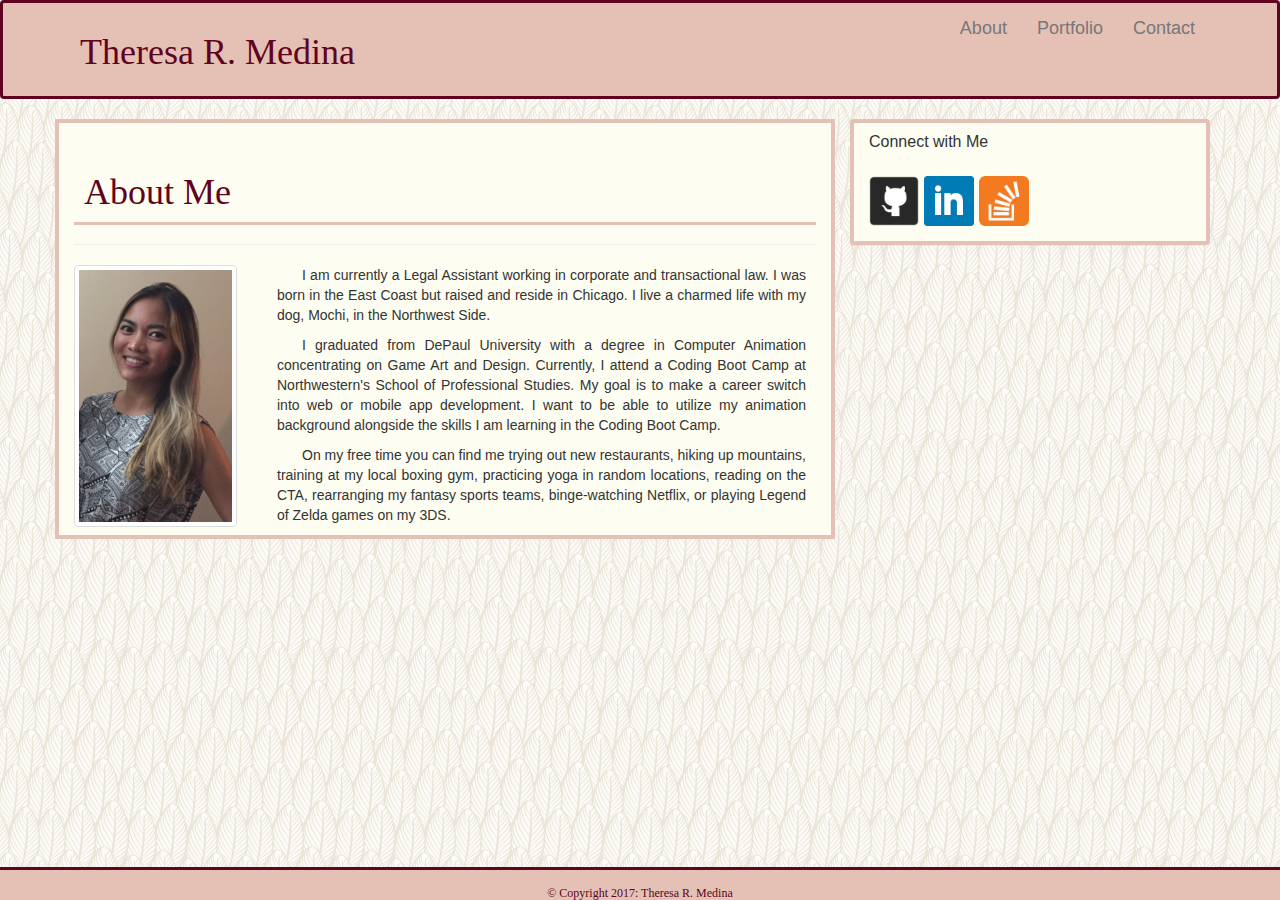
==== index.html @ 277f1061 "Adding initial files" ====
<!DOCTYPE>
<html>

<head>
	<title>Theresa R. Medina</title>
	
	<link rel="stylesheet" href="https://maxcdn.bootstrapcdn.com/bootstrap/3.3.6/css/bootstrap.min.css">
	<link rel="stylesheet" href="assets/css/style.css">
	<!-- <link rel="stylesheet" href="assets/css/reset.css"> -->
</head>

<body>
	<nav class="navbar navbar-default">
		<div class="container">
      		<div class="navbar-header">
        		<h1>Theresa R. Medina</h1>
      		</div>
      		<div class="collapse navbar-collapse" id="bs-example-navbar-collapse-1">
        		<ul class="nav navbar-nav navbar-right">
          			<li><a href="index.html">About</a></li>
          			<li><a href="portfolio.html">Portfolio</a></li>
          			<li><a href="contact.html">Contact</a></li>
        		</ul>
      		</div>
    	</div>
  	</nav>

  	<div class="container">
    	<div class="row">
      		<div class="col-md-8 main_content">
       			<div class="page-header">
          			<h1>About Me</h1>
       			</div>

        		<div class="row">
          			<div class="col-md-3">
            			<img src="assets/images/profilepic.jpg"  alt="Profile Pic" class="img-thumbnail">
          			</div>

         		 	<div class="col-md-9">
           				<p>I am currently a Legal Assistant working in corporate and transactional law. I was born in the East Coast but raised and reside in Chicago. I live a charmed life with my dog, Mochi, in the Northwest Side.</p>

						<p>I graduated from DePaul University with a degree in Computer Animation concentrating on Game Art and Design. Currently, I attend a Coding Boot Camp at Northwestern's School of Professional Studies. My goal is to make a career switch into web or mobile app development. I want to be able to utilize my animation background alongside the skills I am learning in the Coding Boot Camp.</p>

						<p>On my free time you can find me trying out new restaurants, hiking up mountains, training at my local boxing gym, practicing yoga in random locations, reading on the CTA, rearranging my fantasy sports teams, binge-watching Netflix, or playing Legend of Zelda games on my 3DS.</p>
          			</div>
        		</div>
      		</div>

      		<div class="col-md-4">
        		<div class="panel social_media">
         			<div class="panel-heading">
            			<h3 class="panel-title">Connect with Me</h3>
          			</div>
          		<div class="panel-body">
            		<a href="https://github.com/trgmedina" target="_blank">
						<img src="assets/images/github.png" width="50" height="50" alt="Link to GitHub">
					</a> 

					<a href="https://www.linkedin.com/in/theresamedina" target="_blank">
						<img src="assets/images/linkedin.png" width="50" height="50" alt="Link to LinkedIn">
					</a>

					<a href="http://stackoverflow.com/users/7367564/theresa?tab=profile" target="_blank">
						<img src="assets/images/stackoverflow.png" width="50" height="50" alt="Link to Stack Overflow">
					</a> 
          		</div>
        	</div>
      	</div>
    </div>
</div>

  <!-- jQuery CDN -->
  <script src="https://ajax.googleapis.com/ajax/libs/jquery/1.11.3/jquery.min.js"></script>

  <!-- Bootstrap JavaScript CDN -->
  <script src="https://maxcdn.bootstrapcdn.com/bootstrap/3.3.7/js/bootstrap.min.js"></script>



	<!-- <div class="main_content">
		<h1>About Me</h1>

		<img id="profile_pic" src="assets/images/profilepic.jpg" alt="Profile Picture">

		<p>I am currently a Legal Assistant working in corporate and transactional law. I was born in the East Coast but raised and reside in Chicago. I live a charmed life with my dog, Mochi, in the Northwest Side.</p>

		<p>I graduated from DePaul University with a degree in Computer Animation concentrating on Game Art and Design. Currently, I attend a Coding Boot Camp at Northwestern's School of Professional Studies. My goal is to make a career switch into web or mobile app development. I want to be able to utilize my animation background alongside the skills I am learning in the Coding Boot Camp.</p>

		<p>On my free time you can find me trying out new restaurants, hiking up mountains, training at my local boxing gym, practicing yoga in random locations, reading on the CTA, rearranging my fantasy sports teams, binge-watching Netflix, or playing Legend of Zelda games on my 3DS.</p>
	</div>

	<aside class="social_media">
		<h2>Connect with Me</h2>
		
		<a href="https://github.com/trgmedina" target="_blank">
			<img src="assets/images/github.png" width="50" height="50" alt="Link to GitHub">
		</a> 

		<a href="https://www.linkedin.com/in/theresamedina" target="_blank">
			<img src="assets/images/linkedin.png" width="50" height="50" alt="Link to LinkedIn">
		</a>

		<a href="http://stackoverflow.com/users/7367564/theresa?tab=profile" target="_blank">
			<img src="assets/images/stackoverflow.png" width="50" height="50" alt="Link to Stack Overflow">
		</a> 
	</aside>
 -->
	<footer>© Copyright 2017: Theresa R. Medina</footer>

	
</body>


</html>
---- assets/css/style.css ----
body {
	background-image: url("../images/upfeathers.png");
}

header {
	font-family: "Georgia";
	font-size: 30px;
	font-weight: bold;
	color: #fdfdf1;
	background: #e5c1b5;
	width: 100%;
	height: 120px;
	border-top: 3px solid #600320;
	border-bottom: 3px solid #600320;
	position: fixed;
	left: 0px;
	top: 0px;
	z-index: 100;
}

h1 {
	font-family: "Georgia";
	color: #600320;
	padding: 10px;
	border-bottom: 3px solid #e5c1b5;
}

h2 {
	font-family: "Georgia";
	font-size: 20px;
	text-align: center;
	color: #600320;
	padding: 10px;
	border-bottom: 2px solid #e5c1b5;
}

p {
	font-family: "Arial";
	padding-left: 10px;
	padding-right: 10px;
	text-align: justify;
	text-indent: 25px;
}

a {
	font-family: "Arial";
	font-size: 18px;
	color: #600320;
	text-decoration: none;
}

a.default_links {
	padding: 20px;
	float: right;
	position: relative;
	right: 100px;
	top: 25px;
}

.header_box {
	background: #600320;
	display: inline-block;
	padding: 30px;
	float: left;
	position: relative;
	top: 10px;
	left: 100px; 
}

.main_content {
	border: 4px solid #e5c1b5;
	background: #fdfdf1;
}

#profile_pic {
	float: left;
	padding-left: 10px;
	padding-right: 20px;
	height: 280px;
	width: 170px;
}

.social_media {
	border: 4px solid #e5c1b5;
	background: #fdfdf1;
}

label {
	font-family: "Georgia";
	font-size: 16px;
	font-weight: bold;
	color: #600320;
}

input {
	width: 100%;
	padding: 12px 20px;
    margin-bottom: 15px;
    display: inline-block;
    box-sizing: border-box;
    border-radius: 4px;
    outline: none;
}

#fmessage {
    height: 150px;
    resize: none;
    vertical-align: text-top;
}

button {
	background-color: #600320; 
    border: none;
    color: #e5c1b5;
    font-weight: bold;
    font-size: 16px;
    padding: 15px;
    width: 150px;
    text-align: center;
    text-decoration: none;
    display: inline-block;
}

.portfolio_images {
	padding-left: 40px;
	padding-right: 40px;
	padding-bottom: 20px;
}

#hangman {
	float: left;
	padding-bottom: 40px;
	z-index: 1;
}

#rpg_game {
	float: right;
	padding-bottom: 40px;
}

#trivia_game {
	float: left;
	padding-bottom: 40px;
}

#rutgers {
	float: right;
	padding-bottom: 40px;
}

#rps {
	float: left;
	padding-bottom: 40px;
}

figcaption {
	position: absolute;
	padding: 20px;
	background-color: #600320; 
    border: none;
    color: #fdfdf1;
    font-family: "Georgia";
    font-weight: bold;
    font-size: 20px;
    width: 210px;
    text-align: center;
    text-decoration: none;
    display: inline-block;
    z-index: 2;
}

#hangman_label {
	top: 240px;
}

#rpg_label {
	top: 240px;
	right: 50px;
}

#triviagame_label {
	top: 480px;
	left: 50px;
}

#rutgers_label {
	top: 480px;
	right: 50px;
}

#rps_label {
	top: 720px;
	left: 50px;
}

footer {
	clear: both;
	position: fixed;
	font-family: "Georgia";
	text-align: center;
	font-size: 12px;
	color: #600320;
	padding: 15px;
	background: #e5c1b5;
	width: 100%;
	height: 10px;
	bottom: 0px;
	left: 0px;
	border-top: 3px solid #600320;
	z-index: 3;
}

/*.col-md-8 {
	background: #fdfdf1;
	border: 3px solid #e5c1b5;
}*/

.navbar {
	background: #e5c1b5;
	border: 3px solid #600320;
}

.navbar-header {
	color: #600320;
}
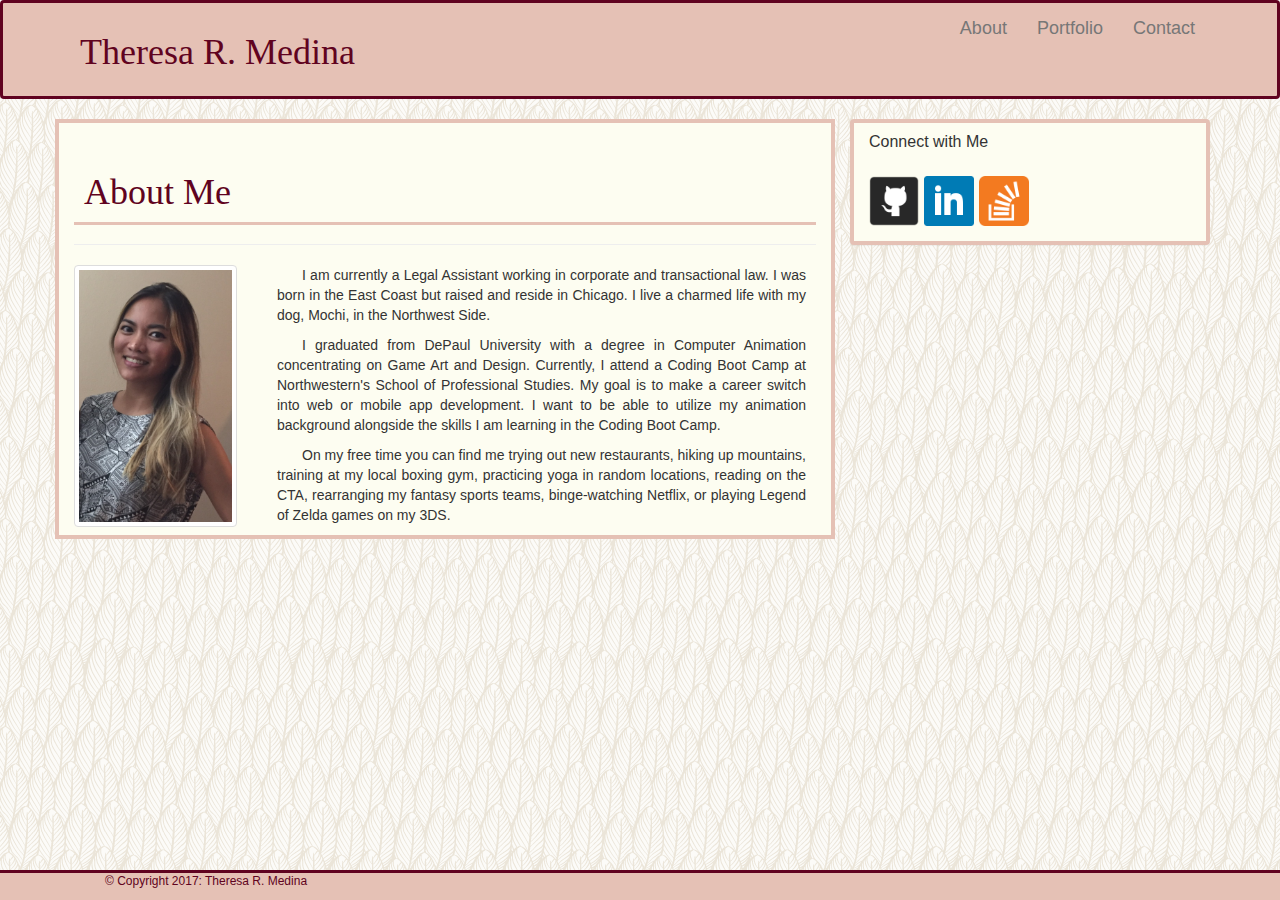
==== commit 8383715c: "Added sticky footer through bootstrap" ====
--- a/index.html
+++ b/index.html
@@ -52,62 +52,36 @@
          			<div class="panel-heading">
             			<h3 class="panel-title">Connect with Me</h3>
           			</div>
-          		<div class="panel-body">
-            		<a href="https://github.com/trgmedina" target="_blank">
-						<img src="assets/images/github.png" width="50" height="50" alt="Link to GitHub">
-					</a> 
+          			<div class="panel-body">
+            			<a href="https://github.com/trgmedina" target="_blank">
+							<img src="assets/images/github.png" width="50" height="50" alt="Link to GitHub">
+						</a> 
 
-					<a href="https://www.linkedin.com/in/theresamedina" target="_blank">
-						<img src="assets/images/linkedin.png" width="50" height="50" alt="Link to LinkedIn">
-					</a>
+						<a href="https://www.linkedin.com/in/theresamedina" target="_blank">
+							<img src="assets/images/linkedin.png" width="50" height="50" alt="Link to LinkedIn">
+						</a>
 
-					<a href="http://stackoverflow.com/users/7367564/theresa?tab=profile" target="_blank">
-						<img src="assets/images/stackoverflow.png" width="50" height="50" alt="Link to Stack Overflow">
-					</a> 
-          		</div>
-        	</div>
-      	</div>
-    </div>
-</div>
+						<a href="http://stackoverflow.com/users/7367564/theresa?tab=profile" target="_blank">
+							<img src="assets/images/stackoverflow.png" width="50" height="50" alt="Link to Stack Overflow">
+						</a> 
+          			</div>
+        		</div>
+      		</div>
+    	</div>
+	</div>
+
+	<footer class="footer footer-properties">
+		<div class="container">
+			<p>© Copyright 2017: Theresa R. Medina</p>
+    	</div>
+	</footer>
+
 
   <!-- jQuery CDN -->
   <script src="https://ajax.googleapis.com/ajax/libs/jquery/1.11.3/jquery.min.js"></script>
 
   <!-- Bootstrap JavaScript CDN -->
   <script src="https://maxcdn.bootstrapcdn.com/bootstrap/3.3.7/js/bootstrap.min.js"></script>
-
-
-
-	<!-- <div class="main_content">
-		<h1>About Me</h1>
-
-		<img id="profile_pic" src="assets/images/profilepic.jpg" alt="Profile Picture">
-
-		<p>I am currently a Legal Assistant working in corporate and transactional law. I was born in the East Coast but raised and reside in Chicago. I live a charmed life with my dog, Mochi, in the Northwest Side.</p>
-
-		<p>I graduated from DePaul University with a degree in Computer Animation concentrating on Game Art and Design. Currently, I attend a Coding Boot Camp at Northwestern's School of Professional Studies. My goal is to make a career switch into web or mobile app development. I want to be able to utilize my animation background alongside the skills I am learning in the Coding Boot Camp.</p>
-
-		<p>On my free time you can find me trying out new restaurants, hiking up mountains, training at my local boxing gym, practicing yoga in random locations, reading on the CTA, rearranging my fantasy sports teams, binge-watching Netflix, or playing Legend of Zelda games on my 3DS.</p>
-	</div>
-
-	<aside class="social_media">
-		<h2>Connect with Me</h2>
-		
-		<a href="https://github.com/trgmedina" target="_blank">
-			<img src="assets/images/github.png" width="50" height="50" alt="Link to GitHub">
-		</a> 
-
-		<a href="https://www.linkedin.com/in/theresamedina" target="_blank">
-			<img src="assets/images/linkedin.png" width="50" height="50" alt="Link to LinkedIn">
-		</a>
-
-		<a href="http://stackoverflow.com/users/7367564/theresa?tab=profile" target="_blank">
-			<img src="assets/images/stackoverflow.png" width="50" height="50" alt="Link to Stack Overflow">
-		</a> 
-	</aside>
- -->
-	<footer>© Copyright 2017: Theresa R. Medina</footer>
-
 	
 </body>
 
--- a/assets/css/style.css
+++ b/assets/css/style.css
@@ -85,135 +85,72 @@
 	background: #fdfdf1;
 }
 
-label {
-	font-family: "Georgia";
-	font-size: 16px;
-	font-weight: bold;
-	color: #600320;
+#main-container {
+  padding-top: 130px;
 }
 
-input {
-	width: 100%;
-	padding: 12px 20px;
-    margin-bottom: 15px;
-    display: inline-block;
-    box-sizing: border-box;
-    border-radius: 4px;
-    outline: none;
+.main-section {
+  margin: 0 0 40px 0;
+  width: 100%;
+  max-width: 650px;
+  float: left;
 }
 
-#fmessage {
-    height: 150px;
-    resize: none;
-    vertical-align: text-top;
+.work {
+  position: relative;
+  width: 274px;
+  overflow: auto;
+  float: left;
+  margin: 20px 0 25px;
 }
 
-button {
-	background-color: #600320; 
-    border: none;
-    color: #e5c1b5;
-    font-weight: bold;
-    font-size: 16px;
-    padding: 15px;
-    width: 150px;
-    text-align: center;
-    text-decoration: none;
-    display: inline-block;
+.work:nth-child(even) {
+  margin-right: 40px;
 }
 
-.portfolio_images {
-	padding-left: 40px;
-	padding-right: 40px;
-	padding-bottom: 20px;
+.work img {
+  width: 100%;
+  border: 0 none;
+  opacity: .8;
 }
 
-#hangman {
-	float: left;
-	padding-bottom: 40px;
-	z-index: 1;
+.work h3 {
+  position: absolute;
+  bottom: 20px;
+  margin-bottom: 0;
+  padding: 15px;
+  width: 100%;
+  color: #fdfdf1;
+  text-align: center;
+  line-height: 30px;
+  font-weight: 300;
+  background: #600320;
+  border-bottom: 0;
 }
 
-#rpg_game {
-	float: right;
-	padding-bottom: 40px;
+.auth-image {
+  width: 200px;
+  height: auto;
+  margin-top: 10px;
+  margin-right: 25px;
+  float: left;
 }
 
-#trivia_game {
-	float: left;
-	padding-bottom: 40px;
-}
-
-#rutgers {
-	float: right;
-	padding-bottom: 40px;
-}
-
-#rps {
-	float: left;
-	padding-bottom: 40px;
-}
-
-figcaption {
-	position: absolute;
-	padding: 20px;
-	background-color: #600320; 
-    border: none;
-    color: #fdfdf1;
-    font-family: "Georgia";
-    font-weight: bold;
-    font-size: 20px;
-    width: 210px;
-    text-align: center;
-    text-decoration: none;
-    display: inline-block;
-    z-index: 2;
-}
-
-#hangman_label {
-	top: 240px;
-}
-
-#rpg_label {
-	top: 240px;
-	right: 50px;
-}
-
-#triviagame_label {
-	top: 480px;
-	left: 50px;
-}
-
-#rutgers_label {
-	top: 480px;
-	right: 50px;
-}
-
-#rps_label {
-	top: 720px;
-	left: 50px;
-}
-
-footer {
+.footer-properties {
 	clear: both;
 	position: fixed;
 	font-family: "Georgia";
 	text-align: center;
 	font-size: 12px;
 	color: #600320;
-	padding: 15px;
 	background: #e5c1b5;
 	width: 100%;
-	height: 10px;
+	height: 30px;
 	bottom: 0px;
 	left: 0px;
 	border-top: 3px solid #600320;
 	z-index: 3;
 }
-
-/*.col-md-8 {
-	background: #fdfdf1;
-	border: 3px solid #e5c1b5;
-}*/
 
 .navbar {
 	background: #e5c1b5;
